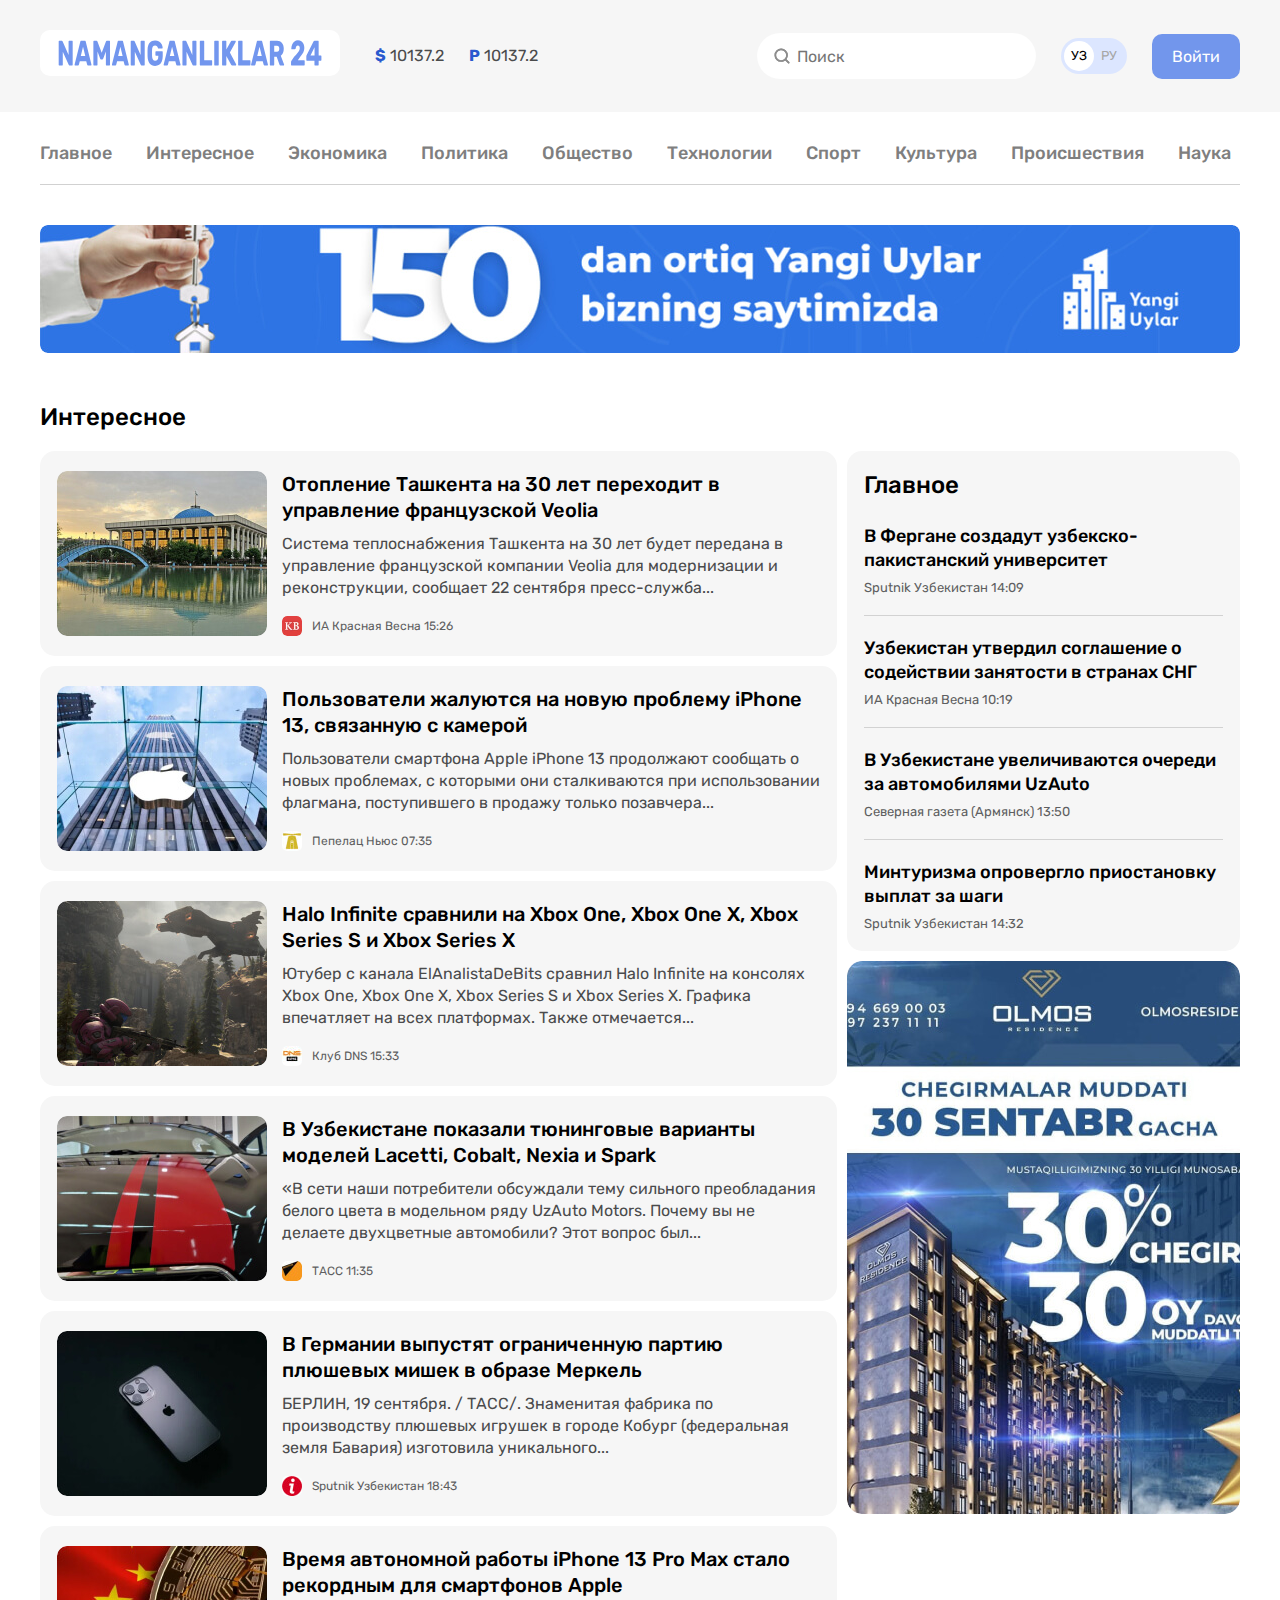
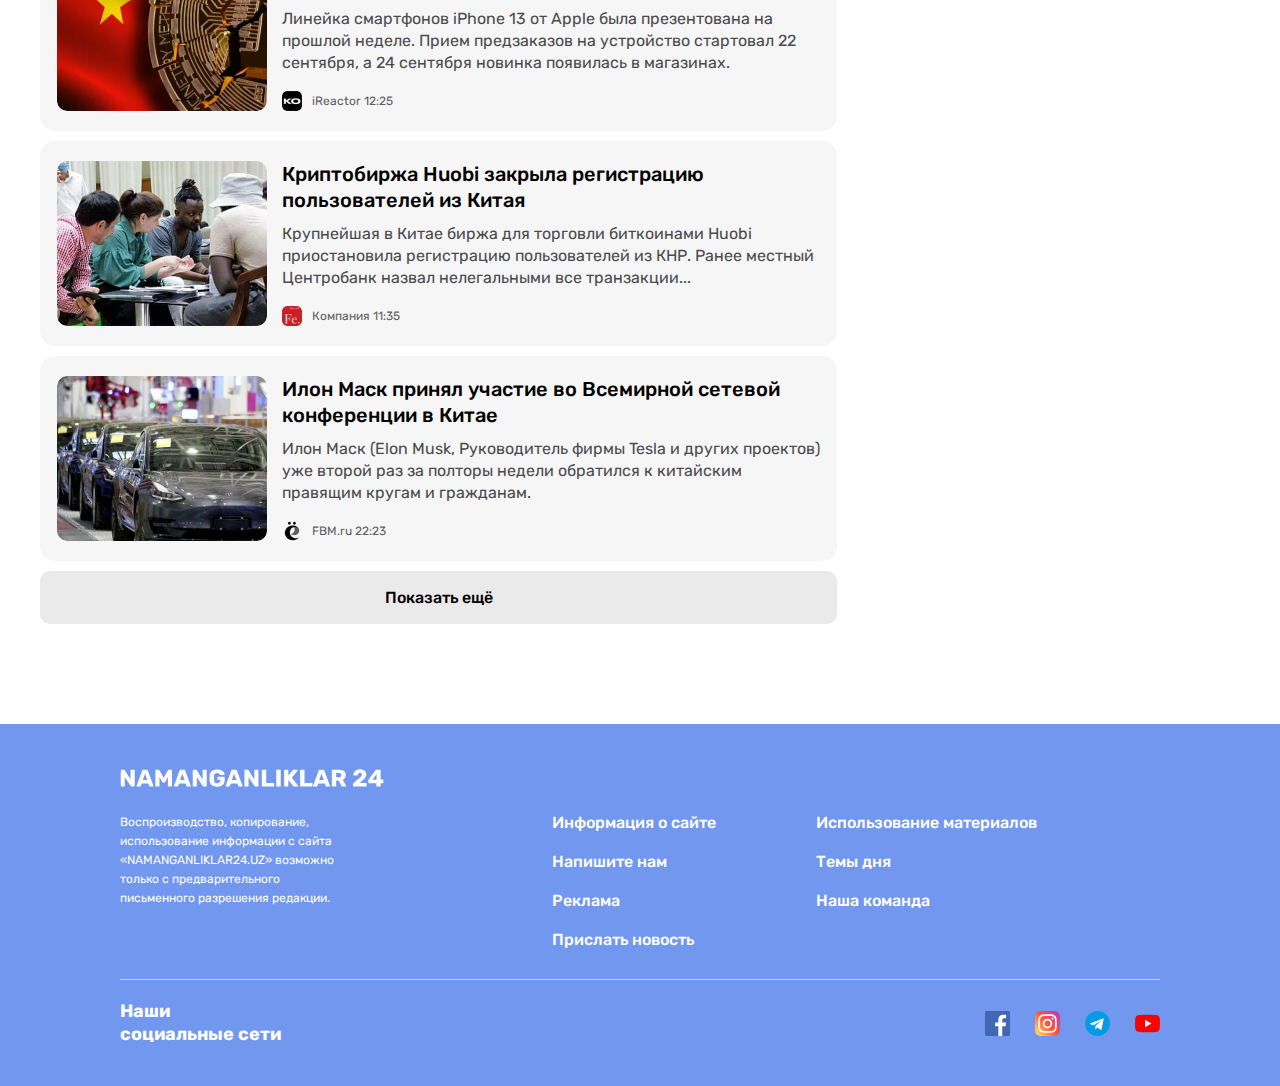
==== block.html @ a730995f "initil commit" ====
<!DOCTYPE html>
<html lang="ru">
<head>
  <meta charset="UTF-8">
  <meta http-equiv="X-UA-Compatible" content="IE=edge">
  <meta name="viewport" content="width=device-width, initial-scale=1.0">
  <title>2-bo'lim (Namanganlikar 24)</title>

  <link rel="preconnect" href="https://fonts.googleapis.com">
  <link rel="preconnect" href="https://fonts.gstatic.com" crossorigin>
  <link href="https://fonts.googleapis.com/css2?family=Rubik:wght@400;500;700&display=swap" rel="stylesheet">

  <link rel="stylesheet" href="css/normalize.css">
  <link rel="stylesheet" href="css/main.css">
</head>
<body>
  <header class="sayt-header">
    <div class="sayt-header-top">
      <div class=" sayt-header-top-container container">
        <a class="header-logo-img" href="index.html">
          <h2 class="logo-text">N24</h2>
          <!-- <picture>
            <source srcset="https://picsum.photos/200/200" media="(min-width: 600px)">
            <img class="logo-img" src="images/logo.svg" alt="logo" width="264" height="28">
          </picture> -->
          <img class="logo-img" src="images/logo.svg" alt="logo" width="264" height="28">
        </a>

        <ul class="currens-rates">
          <li class="currency-rates-item">
            <b class="currens-rates-type">$</b>
            <span class="currens-rates-value">10137.2</span>
          </li>
          <li class="currency-rates-item">
            <b class="currens-rates-type">P</b>
            <span class="currens-rates-value">10137.2</span>
          </li>
        </ul>

        <!-- global-form -->
        <form class="global-search-form" action="https://echo.htmlacademy">
          <input class="global-search-form-input" type="search" name="search" placeholder="Поиск" aria-label="Поиск" required>
        </form>

        <!-- GLOBALSEARCH FORM -->
        <div class="lang-toggle">
          <a class="lang-toggle-link lang-toggle-link-active" href="index.html">УЗ</a>
          <a class="lang-toggle-link" href="index.html">РУ</a>
        </div>

        <a class="button button-primary" href="#">Войти</a>
        <button class="open-button js-open-button" type="button">
          <img class="menu-button" src="./images/menu-burger.svg" alt="icon menu-burger">
        </button>
      </div>
    </div>


    <div class="container">
      <!-- SITENAV -->
      <nav class="stenav">
        <ul class="sitenav-list">
          <li class="sitenav-item"><a class="sitenav-link" href="index.html">Главное</a></li>
          <li class="sitenav-item"><a class="sitenav-link" href="block.html">Интересное</a></li>
          <li class="sitenav-item"><a class="sitenav-link" href="block.html">Экономика</a></li>
          <li class="sitenav-item"><a class="sitenav-link" href="block.html">Политика</a></li>
          <li class="sitenav-item"><a class="sitenav-link" href="block.html">Общество</a></li>
          <li class="sitenav-item"><a class="sitenav-link" href="block.html">Технологии</a></li>
          <li class="sitenav-item"><a class="sitenav-link" href="block.html">Спорт</a></li>
          <li class="sitenav-item"><a class="sitenav-link" href="block.html">Культура</a></li>
          <li class="sitenav-item"><a class="sitenav-link" href="block.html">Происшествия</a></li>
          <li class="sitenav-item"><a class="sitenav-link" href="block.html">Наука</a></li>
        </ul>
      </nav>
      <aside class="site-header-banner">
        <a class="site-header-banner-link" href="#">
          <img class="site-header-banner-img" src="images/optimize_ko'k.jpg" alt="#" width="1200" height="128" srcset="images/optimize_ko'k.jpg 1x, images/optimize_ko'k.jpg 2x">
        </a>
      </aside>
    </div>
  </header>

  <!-- MAIN -->
  <main class="main-content">
    <div class="container">
      <div class="layout-2-1">
        <div class="layout-2-1-main">
          <section class="global-news">
            <h2 class="global-news-heading global-news-heading-block">Интересное</h2>
            <div class="news-list">
              <div class="news-list-item article-card-horizontal">
                <img class="article-card-horizontal-img" src="images/toshkent.jpg" alt="samalyot rasmi" width="210" height="165" srcset="images/toshkent.jpg 1x, images/toshkent@2x.jpg 2x">
                <div class="article-card-horizontal-content">
                  <h3 class="article-card-horizontal-title"><a class="article-card-horizontal-link" href="#">Отопление Ташкента на 30 лет переходит в управление французской Veolia</a></h3>
                  <p class="article-card-horizontal-text">Система теплоснабжения Ташкента на 30 лет будет передана в управление французской компании Veolia для модернизации и реконструкции, сообщает 22 сентября пресс-служба...</p>
                    <footer class="article-card-horizontal-footer">
                    <img class="article-card-horizontal-source-icon" src="images/kb.svg" alt="icon" width="20" height="20" srcset="images/kb.svg 1x, images/kb2x.svg 2x">
                    <div class="article-card-horizontal-source-time">
                      <span class="article-card-horizontal-source">ИА Красная Весна</span>
                      <time datetime="2022-03-11T17:00">15:26</time>
                    </div>
                  </footer>
                </div>
              </div>
              <div class="news-list-item article-card-horizontal">
                <img class="article-card-horizontal-img" src="images/apple.jpg" alt="ayol rasmi" width="210" height="165" srcset="images/apple.jpg 1x, images/apple@2x.jpg 2x">
                <div class="article-card-horizontal-content">
                  <h3 class="article-card-horizontal-title"><a class="article-card-horizontal-link" href="#">Пользователи жалуются на новую проблему iPhone 13, связанную с камерой</a></h3>
                  <p class="article-card-horizontal-text">Пользователи смартфона Apple iPhone 13 продолжают сообщать о новых проблемах, с которыми они сталкиваются при использовании флагмана, поступившего в продажу только позавчера...</p>
                  <footer class="article-card-horizontal-footer">
                    <img class="article-card-horizontal-source-icon" src="images/qo'ng'iroq.jpg" alt="icon" width="20" height="20" srcset="images/qo'ng'iroq.jpg 1x, images/qo'ng'iroq@2x.jpg 2x">
                    <div class="article-card-horizontal-source-time">
                      <span class="article-card-horizontal-source">Пепелац Ньюс</span>
                      <time datetime="2022-03-11T17:00">07:35</time>
                    </div>
                  </footer>
                </div>
              </div>
              <div class="news-list-item article-card-horizontal">
                <img class="article-card-horizontal-img" src="images/xbox.jpg" alt="ayol rasmi" width="210" height="165" srcset="images/xbox.jpg 1x, images/xbox@2x.jpg 2x">
                <div class="article-card-horizontal-content">
                  <h3 class="article-card-horizontal-title"><a class="article-card-horizontal-link" href="#">Halo Infinite сравнили на Xbox One, Xbox One X, Xbox Series S и Xbox Series X</a></h3>
                  <p class="article-card-horizontal-text">Ютубер с канала ElAnalistaDeBits сравнил Halo Infinite на консолях Xbox One, Xbox One X, Xbox Series S и Xbox Series X. Графика впечатляет на всех платформах. Также отмечается...</p>
                  <footer class="article-card-horizontal-footer">
                    <img class="article-card-horizontal-source-icon" src="images/dns-icon.jpg" alt="icon" width="20" height="20" srcset="images/dns-icon.jpg 1x, images/dns-icon@2x.jpg 2x">
                    <div class="article-card-horizontal-source-time">
                      <span class="article-card-horizontal-source">Клуб DNS</span>
                      <time datetime="2022-03-11T17:00">15:33</time>
                    </div>
                  </footer>
                </div>
              </div>
              <div class="news-list-item article-card-horizontal">
                <img class="article-card-horizontal-img" src="images/gm-mashina.jpg" alt="ayol rasmi" width="210" height="165" srcset="images/gm-mashina.jpg 1x, images/gm-mashina@2x.jpg 2x">
                <div class="article-card-horizontal-content">
                  <h3 class="article-card-horizontal-title"><a class="article-card-horizontal-link" href="#">В Узбекистане показали тюнинговые варианты моделей Lacetti, Cobalt, Nexia и Spark</a></h3>
                  <p class="article-card-horizontal-text">«В сети наши потребители обсуждали тему сильного преобладания белого цвета в модельном ряду UzAuto Motors. Почему вы не делаете двухцветные автомобили? Этот вопрос был...</p>
                  <footer class="article-card-horizontal-footer">
                    <img class="article-card-horizontal-source-icon" src="images/konvert-icon.jpg" alt="icon" width="20" height="20" srcset="images/konvert-icon.jpg 1x, images/konvert-icon@2x-3.jpg 2x">
                    <div class="article-card-horizontal-source-time">
                      <span class="article-card-horizontal-source">ТАСС</span>
                      <time datetime="2022-03-11T17:00">11:35</time>
                    </div>
                  </footer>
                </div>
              </div>
              <div class="news-list-item article-card-horizontal">
                <img class="article-card-horizontal-img" src="images/Iphone13.jpg" alt="ayol rasmi" width="210" height="165" srcset="images/Iphone13.jpg 1x, images/Iphone13@2x.jpg 2x">
                <div class="article-card-horizontal-content">
                  <h3 class="article-card-horizontal-title"><a class="article-card-horizontal-link" href="#">В Германии выпустят ограниченную партию плюшевых мишек в образе Меркель</a></h3>
                  <p class="article-card-horizontal-text">БЕРЛИН, 19 сентября. / ТАСС/. Знаменитая фабрика по производству плюшевых игрушек в городе Кобург (федеральная земля Бавария) изготовила уникального...</p>
                  <footer class="article-card-horizontal-footer">
                    <img class="article-card-horizontal-source-icon" src="images/i-icon.jpg" alt="icon" width="20" height="20" srcset="images/i-icon.jpg 1x, images/i-icon@2x-2.jpg 2x" >
                    <div class="article-card-horizontal-source-time">
                      <span class="article-card-horizontal-source">Sputnik Узбекистан</span>
                      <time datetime="2022-03-11T17:00">18:43</time>
                    </div>
                  </footer>
                </div>
              </div>
              <div class="news-list-item article-card-horizontal">
                <img class="article-card-horizontal-img" src="images/xitoy-bayroq.jpg" alt="ayol rasmi" width="210" height="165" srcset="images/xitoy-bayroq.jpg 1x, images/xitoy-bayroq@2x.jpg 2x">
                <div class="article-card-horizontal-content">
                  <h3 class="article-card-horizontal-title"><a class="article-card-horizontal-link" href="#">Время автономной работы iPhone 13 Pro Max стало рекордным для смартфонов Apple</a></h3>
                  <p class="article-card-horizontal-text">Линейка смартфонов iPhone 13 от Apple была презентована на прошлой неделе. Прием предзаказов на устройство стартовал 22 сентября, а 24 сентября новинка появилась в магазинах.</p>
                  <footer class="article-card-horizontal-footer">
                    <img class="article-card-horizontal-source-icon" src="images/ko-icon.jpg" alt="icon" width="20" height="20" srcset="images/ko-icon.jpg 1x, images/ko-icon@2x-1.jpg 2x">
                    <div class="article-card-horizontal-source-time">
                      <span class="article-card-horizontal-source">iReactor</span>
                      <time datetime="2022-03-11T17:00">12:25</time>
                    </div>
                  </footer>
                </div>
              </div>
              <div class="news-list-item article-card-horizontal">
                <img class="article-card-horizontal-img" src="images/kino.jpg" alt="samalyot rasmi" width="210" height="165" srcset="images/kino.jpg 1x, images/kino@2x.jpg 2x">
                <div class="article-card-horizontal-content">
                  <h3 class="article-card-horizontal-title"><a class="article-card-horizontal-link" href="#">Криптобиржа Huobi закрыла регистрацию пользователей из Китая</a></h3>
                  <p class="article-card-horizontal-text">Крупнейшая в Китае биржа для торговли биткоинами Huobi приостановила регистрацию пользователей из КНР. Ранее местный Центробанк назвал нелегальными все транзакции...</p>
                  <footer class="article-card-horizontal-footer">
                    <img class="article-card-horizontal-source-icon" src="images/fe-icon.jpg" alt="icon" width="20" height="20" srcset="images/fe-icon.jpg 1x, images/fe-icon@2x.jpg 2x">
                    <div class="article-card-horizontal-source-time">
                      <span class="article-card-horizontal-source">Компания</span>
                      <time datetime="2022-03-11T17:00">11:35</time>
                    </div>
                  </footer>
                </div>
              </div>
              <div class="news-list-item article-card-horizontal">
                <img class="article-card-horizontal-img" src="images/tesla.jpg" alt="samalyot rasmi" width="210" height="165" srcset="images/tesla.jpg 1x, images/tesla@2x.jpg 2x">
                <div class="article-card-horizontal-content">
                  <h3 class="article-card-horizontal-title"><a class="article-card-horizontal-link" href="#">Илон Маск принял участие во Всемирной сетевой конференции в Китае</a></h3>
                  <p class="article-card-horizontal-text">Илон Маск (Elon Musk, Руководитель фирмы Tesla и других проектов) уже второй раз за полторы недели обратился к китайским правящим кругам и гражданам.</p>
                  <footer class="article-card-horizontal-footer">
                    <img class="article-card-horizontal-source-icon" src="images/e.png" alt="icon" width="20" height="20" srcset="images/e.png 1x, images/e@2x.png 2x">
                    <div class="article-card-horizontal-source-time">
                      <span class="article-card-horizontal-source">FBM.ru</span>
                      <time datetime="2022-03-11T17:00">22:23</time>
                    </div>
                  </footer>
                </div>
              </div>
              <button class="news-list-more-button button button-block" type="button">Показать ещё </button>
            </div>
          </section>
        </div>

        <div class="layout-2-1-saytbar layout-2-1-saytbar-two">
            <section class="saytbar-news-card  saytbar-news-card-two">
            <h2 class="saytbar-news-card-heading">Главное</h2>
            <ul class="saytbar-news-card-list">
              <li class="saytbar-news-card-item">
                <h3 class="saytbar-news-card-title">
                  <a href="#" class="saytbar-news-card-link">В Фергане создадут узбекско-пакистанский университет</a>
                </h3>
                <div class="saytbar-news-card-source-time">
                  <span class="saytbar-news-card-source">Sputnik Узбекистан</span>
                  <time datetime="2022-03-11T17:00">14:09</time>
                </div>
              </li>
              <li class="saytbar-news-card-item">
                <h3 class="saytbar-news-card-title">
                  <a href="#" class="saytbar-news-card-link">Узбекистан утвердил соглашение о содействии занятости в странах СНГ</a>
                </h3>
                <div class="saytbar-news-card-source-time">
                  <span class="saytbar-news-card-source">ИА Красная Весна</span>
                  <time datetime="2022-03-11T17:00">10:19</time>
                </div>
              </li>
                <li class="saytbar-news-card-item">
                <h3 class="saytbar-news-card-title">
                  <a href="#" class="saytbar-news-card-link">В Узбекистане увеличиваются очереди за автомобилями UzAuto</a>
                </h3>
                <div class="saytbar-news-card-source-time">
                  <span class="saytbar-news-card-source">Северная газета (Армянск)</span>
                  <time datetime="2022-03-11T17:00">13:50</time>
                </div>
              </li>
                <li class="saytbar-news-card-item">
                <h3 class="saytbar-news-card-title">
                  <a href="#" class="saytbar-news-card-link">Минтуризма опровергло приостановку выплат за шаги</a>
                </h3>
                <div class="saytbar-news-card-source-time">
                  <span class="saytbar-news-card-source">Sputnik Узбекистан</span>
                  <time datetime="2022-03-11T17:00">14:32</time>
                </div>
              </li>
            </ul>
            </section>
            <a class="layout-chegirma-link" href="#"><img class="layout-chegirma-img" src="images/block-chegirma.jpg" alt="chegirma" width="393" height="553" srcset="images/block-chegirma.jpg 1x, images/block-chegirma@2x.jpg 2x"></a>
        </div>
      </div>
    </div>
  </main>

  <!-- SITE-FOOTER -->
  <footer class="site-footer">
    <div class="container-footer">
      <a class="footer-logo-link" href="#">
        <img class="sayt-footer-logo" src="images/footer-logo.svg" alt="footer-logo" width="264" height="28">
      </a>
      <div class="sayt-footer-top">
        <p class="sayt-footer-text">Воспроизводство, копирование, использование информации с сайта «NAMANGANLIKLAR24.UZ» возможно только с предварительного письменного разрешения редакции.
        </p>
        <ul class="sayt-footer-nav">
          <li class="sayt-footer-nav-child">
            <a class="sayt-footer-link" href="#">Информация о сайте</a>
            <a class="sayt-footer-link" href="input.html">Напишите нам</a>
            <a class="sayt-footer-link" href="#">Реклама</a>
            <a class="sayt-footer-link ozer-link" href="#">Прислать новость</a>
          </li>
          <li class="sayt-footer-nav-child">
            <a class="sayt-footer-link" href="#">Использование материалов</a>
            <a class="sayt-footer-link" href="#">Темы дня</a>
            <a class="sayt-footer-link" href="#">Наша команда</a>
          </li>
        </ul>
      </div>
      <div class="sayt-footer-bottom">
        <h3 class="sayt-footer-bottom-title">Наши <br> социальные сети</h3>
        <ul class="sayt-card-footer-icon">
          <li class="sayt-footer-icon">
            <a class="sayt-footer-icon-link" href="#"><svg width="25" height="25" fill="none" xmlns="http://www.w3.org/2000/svg"><g clip-path="url(#a)"><path d="M23.62 0H1.379A1.38 1.38 0 0 0 0 1.38v22.241A1.38 1.38 0 0 0 1.38 25h22.24A1.38 1.38 0 0 0 25 23.62V1.379A1.38 1.38 0 0 0 23.62 0Z" fill="#4267B2"/><path d="M17.26 25v-9.668h3.26l.488-3.784h-3.747v-2.41c0-1.093.303-1.838 1.87-1.838h1.987V3.924c-.345-.046-1.531-.148-2.911-.148-2.88 0-4.853 1.757-4.853 4.987v2.785h-3.247v3.784h3.248V25h3.906Z" fill="#fff"/></g><defs><clipPath id="a"><path fill="#fff" d="M0 0h25v25H0z"/></clipPath></defs></svg></a>
          </li>
          <li class="sayt-footer-icon">
            <a class="sayt-footer-icon-link" href="#"><svg width="25" height="25" fill="none" xmlns="http://www.w3.org/2000/svg"><g clip-path="url(#a)"><path d="M1.562 1.701C-.402 3.741 0 5.91 0 12.495c0 5.469-.954 10.951 4.04 12.242 1.559.4 15.376.4 16.933-.002 2.079-.537 3.77-2.223 4.002-5.164.032-.41.032-13.734-.001-14.153C24.728 2.286 22.8.48 20.259.115 19.677.03 19.56.005 16.573 0 5.976.005 3.653-.466 1.563 1.701Z" fill="url(#b)"/><path d="M12.498 3.27c-3.782 0-7.374-.337-8.746 3.184-.567 1.454-.484 3.343-.484 6.047 0 2.373-.076 4.603.484 6.046 1.369 3.523 4.99 3.185 8.744 3.185 3.622 0 7.356.377 8.745-3.185.567-1.469.484-3.33.484-6.046 0-3.606.199-5.934-1.55-7.682-1.77-1.771-4.166-1.55-7.681-1.55h.004Zm-.827 1.663c7.89-.012 8.894-.89 8.34 11.295-.197 4.31-3.479 3.836-7.512 3.836-7.354 0-7.566-.21-7.566-7.567 0-7.443.584-7.56 6.738-7.566v.002Zm5.754 1.532a1.107 1.107 0 1 0 0 2.215 1.107 1.107 0 0 0 0-2.215ZM12.498 7.76a4.74 4.74 0 1 0 .001 9.48 4.74 4.74 0 0 0-.001-9.48Zm0 1.664c4.068 0 4.073 6.154 0 6.154-4.067 0-4.073-6.154 0-6.154Z" fill="#fff"/></g><defs><linearGradient id="b" x1="1.61" y1="23.403" x2="24.845" y2="3.294" gradientUnits="userSpaceOnUse"><stop stop-color="#FD5"/><stop offset=".5" stop-color="#FF543E"/><stop offset="1" stop-color="#C837AB"/></linearGradient><clipPath id="a"><path fill="#fff" d="M0 0h25v25H0z"/></clipPath></defs></svg></a>
          </li>
          <li class="sayt-footer-icon">
            <a class="sayt-footer-icon-link" href="#">
              <svg width="25" height="25" fill="none" xmlns="http://www.w3.org/2000/svg"><path d="M12.5 25C19.404 25 25 19.404 25 12.5S19.404 0 12.5 0 0 5.596 0 12.5 5.596 25 12.5 25Z" fill="#039BE5"/><path d="m5.72 12.23 12.052-4.648c.56-.202 1.048.137.866.983l.002-.001-2.053 9.667c-.152.686-.559.852-1.129.53l-3.125-2.304-1.507 1.452c-.167.167-.307.308-.63.308l.222-3.18 5.791-5.233c.252-.222-.056-.347-.388-.126l-7.158 4.506-3.085-.962c-.67-.213-.684-.67.142-.993Z" fill="#fff"/></svg>
            </a></li>
          <li class="sayt-footer-icon">
            <a class="sayt-footer-icon-link" href="#">
              <svg width="25" height="25" fill="none" xmlns="http://www.w3.org/2000/svg"><path d="M24.485 6.499a3.132 3.132 0 0 0-2.203-2.204C20.325 3.76 12.5 3.76 12.5 3.76s-7.825 0-9.782.515A3.196 3.196 0 0 0 .515 6.499C0 8.455 0 12.512 0 12.512s0 4.077.515 6.013a3.133 3.133 0 0 0 2.203 2.203c1.977.536 9.782.536 9.782.536s7.825 0 9.782-.515a3.132 3.132 0 0 0 2.203-2.203C25 16.588 25 12.532 25 12.532s.02-4.077-.515-6.033Z" fill="red"/><path d="m10.004 16.26 6.507-3.747-6.507-3.748v7.495Z" fill="#fff"/></svg>
            </a></li>
        </ul>
      </div>
    </div>
  </footer>


  <!-- MODAL -->

  <section class="modal" id="site-modal-dialog">
    <div class="modal-dialog">
      <div class="modal-content">
        <h2 class="visualy-headen">Хотите быть в курсе свежих новостей?<br>Включите уведомления!</h2>
        <button class="close-button js-close-button">
          <img class="close-button-img" src="images/close.svg" alt="" width="24" height="24">
        </button>
        <p class="modal-text">Хотите быть в курсе свежих новостей?<br>Включите уведомления</p>
        <div class="button-block">
          <button class="button button-orange">Включит</button>
        </div>
      </div>
    </div>
  </section>

  <!-- JS STYLES -->
  <script src="js/main.js"></script>

</body>
</html>
---- css/main.css ----
*:focus {
  outline: 2px dashed #7296EC;
  outline-offset: 3px;
}

html{
  height: 100%;
}

body{
  display: flex;
  flex-direction: column;
  height: 100%;
  padding: 0;
  box-sizing: border-box;
  margin: 0;
  font-family: "Rubik", "Arial", sans-serif;
  font-size: 16px;
  line-height: 22px;
  background-color: #fff;
  color: #4a4b4c;
}

.visualy-headen {
  position: absolute;
  width: 1px;
  height: 1px;
  margin: -1px;
  border: 0;
  padding: 0;
  clip: calc(0 0 0 0);
  overflow: hidden;
}

a {
  display: inline-block;
  text-decoration: none;
}

.button{
  display: inline-block;
  font-size: 16px;
  line-height: normal;
  padding: 13px 20px;
  border-radius: 10px;
  border: 0;
  text-decoration: none;
  text-align: center;
  cursor: pointer;
}

.button:hover{
  opacity: 0.8;
}

.button:active{
  opacity: 0.6;
}

.container{
  width: 100%;
  max-width: 1240px;
  padding-left: 20px;
  padding-right: 20px;
  box-sizing: border-box;
  margin-left: auto;
  margin-right: auto;
}

.sayt-header-top {
  margin-bottom: 10px;
  padding-top: 30px;
  padding-bottom: 30px;
  background-color: #f6f6f6;
}

.sayt-header-top-container {
  display: flex;
  flex-wrap: wrap;
  align-items: center;
}

.header-logo-img{
  margin-right: 35px;
}

.logo-text {
  display: none;
  margin: 0;
  font-size: 30px;
  line-height: 1.2;
  color: rgb(97, 135, 230);
}
.logo-img {
  /* display: none; */
  margin: 0;
  text-transform: uppercase;
  font-weight: 900;
  padding: 9px 18px;
  background-color: white;
  border-radius: 10px;
  font-size: 30px;
  line-height: 1.2;
  color: rgb(97, 135, 230);
}

.logo-img:hover{
  opacity: 0.8;
}

.logo-img:active{
  opacity: 0.6;
}

.currens-rates {
  display: flex;
  padding: 0;
  margin: 0;
  margin-right: auto;
  align-items: center;
  list-style-type: none;
  white-space: nowrap;
}

.currens-rates-type {
  color: #2959ce;
}

.currency-rates-item:not(:last-child){
  margin-right: 25px;
}

/* GLOBAL-SEARCH-FORM */

.global-search-form{
  margin-right: 25px;
}

.global-search-form-input{
  padding-top: 15px;
  padding-left: 40px;
  padding-right: 20px;
  padding-bottom: 13px;
  border-radius: 60px;
  border: 0;
  background-color: #fff;
  background-image: url(../images/search-form.svg);
  background-size: 20 20;
  background-repeat: no-repeat;
  background-position: 15px center;
}

.lang-toggle {
  display: flex;
  padding: 3px;
  margin-right: 25px;
  border-radius: 39px;
  background-color: #dce6ff;

}

.lang-toggle-link {
  text-decoration: none;
  width: 30px;
  height: 30px;
  font-size: 13px;
  line-height: 30px;
  text-align: center;
  border-radius: 50%;
  color:#a6a6a6;
}


.lang-toggle-link-active {
  color: #000;
  background-color: #fff;
}

.button-primary {
  color: #fff;
  background-color: #7296EC;
}

.open-button{
  display: none;
  margin-left: 16px;
  border: 0;
  background-color: transparent;
}

.menu-button{
  width: 35px;
  height: 35px;
}



.sayt-header-top {
  display: flex;
  flex-wrap: nowrap;
}

.stenav {
  font-size: 18px;
  line-height: normal;
  font-weight: 500;
  margin-bottom: 40px;
  padding-top: 20px;
  padding-bottom: 20px;
  border-bottom: 1px solid #d1d1d1;
}

.sitenav-list {
  display: flex;
  flex-wrap: wrap;
  align-items: center;
  margin: 0;
  padding: 0;
  list-style-type: none;
}

.sitenav-item:not(:last-child){
  margin-right: 34px;
}

.sitenav-link {
  display: block;
  color: #7F7F7F;
  text-decoration: none;
}

.sitenav-link:hover{
  color: #7296EC;
}

.sitenav-link:active{
  opacity: 0.6;
}

.site-header-banner-link{
  display: flex;
}

.site-header-banner-link:hover{
  opacity: 0.8;
}

.site-header-banner-link:active{
  opacity: 0.6;
}

.site-header-banner-img{
  display: inline-block;
  width: 100%;
  border-radius: 8px;
  object-fit: inherit;
}

.site-header-banner {
  width: 100%;
  max-width: 1240px;
}


/* MAIN CONTENT */

.main-contact{
  flex-grow: 1;
}

.news-container{
  display: flex;
  align-items: flex-start;
  justify-content: space-between;
  margin-bottom: 100px;
}

.site-hero-form {
  width: 696px;
  margin: 0;
  padding: 0;
}

.site-hero-form div{
  margin: 0;
  padding: 0;
  display: flex;
}

.site-contact-title {
  color: #000;
  font-size: 24px;
  line-height: 28px;
  font-weight: 500;
  margin-top: 0;
  margin-bottom: 20px;
}

.site-contact-input {
  width: 50%;
  padding: 18px 20px;
  border-radius: 10px;
  box-sizing: border-box;
  border: 1px solid rgba(0, 0, 0, 0.2);
  margin-bottom: 10px;
  margin-right: 10px;
}

.site-contact-input:nth-child(2){
  margin-right: 0;
}

.site-contact-form{
  width: 696px;
}

.site-contact-form-widht {
  width: 100%;
  padding: 18px 20px;
  margin-bottom: 10px;
  box-sizing: border-box;
  border: 1px solid rgba(0, 0, 0, 0.2);
  border-radius: 10px;
}

.site-contact-textarea {
  width: 100%;
  max-width: 696px;
  min-height: 180px;
  padding: 18px 20px;
  box-sizing: border-box;
  border: 1px solid rgba(0, 0, 0, 0.2);
  border-radius: 10px;
  margin-bottom: 20px;
  resize: vertical;
}

.site-contact-textarea::placeholder {
  font-family: "Rubik", "Arial", sans-serif ;
}

.site-contact-button {
  display: block;
  margin-left: auto;
  padding: 17px 30px;
  border: 0;
  border-radius: 10px;
  color: #fff;
  background-color: #7297EF;
}

.site-contact-list {
  width: 494px;
  /* margin: 0; */
  padding: 40px 25px;
  box-sizing: border-box;
  list-style-type: none;
  border-radius: 10px;
  color: #000;
  background-color: #f6f6f6;
}

.hero-pero{
  display: flex;
}

.site-contact-item-title {
  margin: 0;
  margin-bottom: 7px;
  font-size: 20px;
  line-height: 24px;
  font-weight: 500;
}

.site-contact-really-link:not(:last-child){
  color: #2959ce;
}

.site-contact-really-link:not(:last-child):hover{
  opacity: 0.8;
}

.site-contact-really-link:not(:last-child):active{
  opacity: 0.6;
}


.site-hero-content-child{
  box-sizing: border-box;
}

.site-contact-content {
  color: #000;
}

.site-contact-content-title {
  margin-top: 0;
  margin-bottom: 7px;
  Font-size: 20px;
  Line-height: 24px;
  font-weight: 500;

}

.site-contact-content-gmail {
  Font-size: 16px;
  Line-height: 19px;
  margin-top: 0;
  margin-bottom: 20px;
}

.site-contact-hr{
  border: 0;
  height: 1px;
  background-color: #D2D2D2;
  margin-top: 20px;
  margin-bottom: 20px;
}


/* NEWS-GRID */

.news-grid {
  display: flex;
  flex-wrap: wrap;
  margin-right: -10px;
  margin-bottom: -10px;
  padding-top: 50px;
}

.news-grid-item {
  width: 393px;
  margin-bottom: 10px;
  margin-right: 10px;
}

.article-card{
  display: flex;
  flex-direction: column;
  padding: 20px 17px 15px;
  box-sizing: border-box;
  border-radius: 15px;
  background-color: #f6f6f6;
}

.article-card-title {
  margin-top: 0;
  font-size: 20px;
  line-height: 26px;
  font-weight: 500;
  margin-bottom: 10px;
}

.article-card-link {
  display: inline-block;
  color: #000;
  text-decoration: none;
}

.article-card-link:hover{
  color: #7296EC;
}

.article-card-link:active{
  opacity: 0.6;
}

.article-card-text {
  margin-top: auto;
  margin-bottom: 15px;
}

.article-card-img{
  display: block;
  width: 360px;
  height: 165px;
  margin-bottom: 16px;
  border-radius: 10px;
  object-fit: cover;
}

.article-card-footer {
  display: flex;
  align-items: center;

}

.article-card-source-icon {
  width: 20px;
  height: 20px;
  margin-right: 10px;
  border-radius: 5px;
}

.article-card-source-time {
  font-size: 12px;
  line-height: normal;
  color: #5E5F61;
}


/* NOTIFICATION-CTA */

.notification-cta {
  display: flex;
  margin: 60px 75px;
  padding: 24px 70px 24px 29px;
  border-radius: 10px;
  background-image: url(../images/bakcground.svg);
  background-position: center center;
  background-repeat: no-repeat;
  background-size: cover;
  justify-content: space-between;
  align-items: center;
}

.notification-cta-text {
  max-width: 404px;
  color: #000000;
  font-size: 20px;
  line-height: 26px;
  font-weight: 500;
  margin-right: 10px;
  }

.button-orange {
  Font-size: 20px;
  font-weight: 500;
  Line-height: 24px;
  color: #fff;
  background-color: #f78b3b;
  text-align: center;
}


/* GLOBAL-NEWS */

.global-news-heading{
  Font-size: 24px;
  Line-height: 28px;
  font-weight: 500;
  color: #000;
}

.global-news-heading-block{
  margin-top: 50px;
  margin-bottom: 20px;
}

.news-list{
  display: flex;
      flex-direction: column;
}

.news-list-item:not(:last-child) {
  margin-bottom: 10px;
}

.article-card-horizontal {
  display: flex;
  align-items: flex-start;
  padding: 20px 17px;
  border-radius: 15px;
  background-color: #F6F6F6;
}

.article-card-horizontal-img {
  width: 210px;
  height: 165px;
  object-fit: cover;
  margin-right: 15px;
  border-radius: 10px;
}

.article-card-horizontal-content {
  flex-grow: 1;
}
.article-card-horizontal-title {
  margin-top: 0;
  margin-bottom: 10px;
  font-weight: 500;
}
.article-card-horizontal-link {
  display: inline-block;
  color: #000;
  text-decoration: none;
  font-size: 20px;
  line-height: 26px;
}

.article-card-horizontal-link:hover{
  color: #7296ec;
}

.article-card-horizontal-link:active{
  opacity: 0.6;
}

.article-card-horizontal-text {
  Font-size: 16px;
  Line-height: 22px;
  margin-top: 0;
  margin-bottom: 17px;
}

.article-card-horizontal-footer {
  display: flex;
  align-items: center;
}

.article-card-horizontal-source-icon {
  width: 20px;
  height: 20px;
  margin-right: 10px;
  object-fit: cover;
  border-radius: 5px;
}

.article-card-horizontal-source-time {
  font-size: 12px;
  line-height: normal;
  color: #5E5F61;
}

.news-list-more-button{
  display: inline-block;
  padding: 17px;
  box-sizing: border-box;
  margin-bottom: 100px;
  Font-size: 16px;
  Line-height: 19px;
  font-weight: 500;
  color: #000;
  background-color: #EAEAEA;
}


/* LAYAUT */
.layout-2-1{
  display: flex;
  align-items: flex-start;
}

.layout-2-1-main{
  width: 797px;
  margin-right: 10px;
}

.layout-2-1-saytbar{
  margin-top: 68px;
  width: 393px;
}

.layout-2-1-saytbar-two{
  margin-top: 48px;
}

.saytbar-news-card {
  border-radius: 15px;
  padding: 20px 17px;
  margin-bottom: 10px;
  background-color: #f6f6f6;
}

.saytbar-news-card-two{
  margin-top: 50px;
}

.saytbar-news-card-heading {
  Font-size: 24px;
  Line-height: 28px;
  font-weight: 500;
  margin-top: 0;
  margin-bottom: 25px;
  color: #000;
}

.saytbar-news-card-list {
  padding: 0;
  margin: 0;
  list-style-type: none;
}
.saytbar-news-card-item {
  padding-top: 20px;
  padding-bottom: 20px;
}

.saytbar-news-card-item:first-child{
  padding-top: 0;
}

.saytbar-news-card-item:last-child{
  padding-bottom: 0;
}

.saytbar-news-card-item:not(:last-child){
  border-bottom: 1px solid #d2d2d2;
}

.saytbar-news-card-title {
  font-size: 18px;
  line-height: 24px;
  font-weight: 500;
  margin-top: 0;
  margin-bottom: 8px;
}

.saytbar-news-card-link {
  display: inline-block;
  color: #000;
  text-decoration: none;
}

.saytbar-news-card-link:hover{
  color: #7296ec;
}

.saytbar-news-card-link:active{
  opacity: 0.6;
}

.saytbar-news-card-source-time {
  Font-size: 13px;
  Line-height: 15px;
  font-weight: 400;
  color: #5E5F61;
}

.layout-chegirma-img{
  display: flex;
  border-radius: 15px;
}


/* SAYT FOOTER */
.sayt-footer-link:focus{
  outline: 2px dashed #fff ;
  outline-offset: 3px;

}

.site-footer {
  padding-top: 40px;
  padding-bottom: 40px;
  border-top: 40px;
  color: #fff;
  background-color: #7297EF;
}

.container-footer{
  max-width: 1040px;
  padding-left: 20px;
  padding-right: 20px;
  margin-left: auto;
  margin-right: auto;
}

.footer-logo-link{
  margin-bottom: 15px;
}

.footer-logo-link:focus{
  outline: 2px dashed #fff;
  outline-offset: 3px;
}

.sayt-footer-logo{
  display: flex;
  width: 264px;
  height: 28px;
  margin: 0;
  text-transform: uppercase;
  font-weight: 900;
  /* background-color: white; */
  color: white;
  border-radius: 10px;
  font-size: 30px;
  line-height: 1.2;
}

.sayt-footer-logo:hover{
  opacity: 0.8;
}

.sayt-footer-logo:active{
  opacity: 0.6;
}

.sayt-footer-top {
  display: flex;
  margin-bottom: 20px;
  border-bottom: 1px solid #CECECE;
}

.sayt-footer-text {
  Font-size: 12px;
  Line-height: 19px;
  font-weight: 400;
  width: 229px;
  margin: 0;
  margin-right: 203px;
}

.sayt-footer-nav {
  display: flex;
  padding: 0;
  margin: 0;
  list-style-type: none;
  Font-size: 16px;
  Line-height: 19px;
  font-weight: 500;
}

.sayt-footer-nav-child {
  margin-right: 100px;
}

.sayt-footer-nav-child:last-child{
  margin-right: 0;
}

.sayt-footer-link {
  margin-bottom: 20px;
  display: block;
  color: #fff;
  text-decoration: none;
}

.sayt-footer-link:hover{
  opacity: 0.8;
}

.sayt-footer-link:active{
  opacity: 0.6;
}

.ozer-link{
  margin-bottom: 30px;
}

.sayt-footer-bottom {
  display: flex;
  align-items: center;
}

.sayt-footer-bottom-title {
  max-width: 161px;
  Font-size: 18px;
  Line-height: 23px;
  margin: 0;
  padding: 0;
}

.sayt-card-footer-icon {
  list-style-type: none;
  display: flex;
  margin: 0;
  margin-left: auto;
  padding: 0;
}

.sayt-footer-icon {
  margin-right: 25px;
}

.sayt-footer-icon:hover{
  opacity: 0.8;
}

.sayt-footer-icon:active{
  opacity: 0.6;
}

.sayt-footer-icon:last-child{
  margin-right: 0;
}

.sayt-footer-icon-link{
  display: flex;
}

.sayt-footer-icon-link:focus {
  outline: 2px dashed #fff ;
  outline-offset: 3px;
}



/* MODAL */

.modal {
  position: fixed;
  z-index: 9999;
  display: none;
  top: 0;
  left: 0;
  width: 100%;
  height: 100%;
  background-color: rgba(0, 0, 0, 0.4);
}

.modal-open {
  display: block;
}

.modal-dialog {
  width: 100%;
  max-width: 850px;
  margin-left: auto;
  margin-right: auto;
}

.modal-content {
  margin-top: 200px;
  padding: 50px;
  border-radius: 20px;
  background-color: #fff;
  position: relative;
}


.close-button {
  padding: 0;
  width: 24px;
  height: 24px;
  position: absolute;
  top: 25px;
  right: 25px;
  border: 0;
  background-color: transparent;
}

.close-button-img {
  display: block;
  width: 24px;
  height: 24px;
  cursor: pointer;
}

.modal-text {
  text-align: center;
  margin-top: 0;
  margin-bottom: 25px;
  font-size: 26px;
  line-height: 34px;
  font-weight: 500;
  color: #000;
}

.button-block {
  align-content: center;
  text-align: center;
  justify-content: center;
}


@media only screen and (max-width: 1240px) {
  .news-grid-item {
    width: calc(100% / 3 - 10px);
  }

  .article-card-img {
    width: 100%;
  }

  /* CONTACT */
  .site-contact-form {
    margin-right: 10px;
  }
}

@media only screen and (max-width: 1000px) {
  .sayt-header-top {
    padding-bottom: 15px;
  }

  .sayt-header-top-container {
    display: flex;
    align-items: center;
  }

  .lang-toggle {
    margin-left: auto;
  }

  .currens-rates {
    width: 50%;
    order: 1;
    margin-right: 0;
  }

  .global-search-form {
    order: 1;
    width: 50%;
    margin-top: 15px;
    margin-bottom: 15px;
    flex-shrink: 0;
    margin-right: 0;
  }

  .global-search-form-input {
    width: 100%;
  }

  .news-grid-item {
    width: calc(50% - 10px);
  }

  .news-grid-item:nth-child(2n) {
    margin-right: 0;
  }

  .notification-cta {
    max-width: 100%;
    margin-left: 0;
    margin-right: 0;
  }

  .layout-2-1 {
    flex-direction: column;
  }

  .layout-2-1-main {
    width: 100%;
    margin-right: 0;
  }

  .news-list-more-button {
    margin-bottom: 70px;
  }

  .layout-2-1-saytbar {
    width: 100%;
    margin-top: 0;
  }

  .layout-chegirma-link {
    width: 100%;
  }

  .layout-chegirma-img {
    width: 100%;
    object-fit: cover;
    margin-bottom: 70px;
  }

  .sayt-footer-text {
    margin-right: 100px;
  }

  .sayt-footer-nav {
    margin-left: auto;
  }

  /* CONTACT */
  .hero-pero {
    display: block;
  }
  .site-contact-input {
    width: 100%;
    margin-right: 0;
  }
}

@media only screen and (max-width: 1870px) {
  .modal-dialog {
    width: calc(100% - 40px);
  }
}

@media only screen and (max-width: 800px) {
  .notification-cta {
    padding: 25px;
    margin: 50px 0;
  }

  /* CONTACT */
  .news-container {
    display: block;
  }

  .site-contact-form {
    width: 100%;
    margin-right: 0;
    margin-bottom: 40px;
  }

  .site-contact-textarea {
    max-width: 100%;
  }

  .site-contact-list {
    width: 100%;
  }
}
@media only screen and (max-width: 700px) {
  .article-card-horizontal-img {
    width: 200px;
  }

  .sayt-footer-top {
    display: block;
  }

  .sayt-footer-text {
    width: 100%;
    margin-right: 0;
    margin-bottom: 20px;
  }

  .layout-chegirma-img {
    margin-bottom: 60px;
  }

}


@media only screen and (max-width: 650px) {
  .notification-cta {
    flex-direction: column;
    align-items: flex-start;
    margin: 40px 0;
  }

  .notification-cta-text {
    margin-bottom: 16px;
    margin-right: 0;
  }

  .button-orange {
    display: flex;
    font-size: 18px;
    margin-left: auto;
    align-items: flex-end;
  }

  .article-card-horizontal-img {
    width: 190px;
  }

  .layout-chegirma-img {
    margin-bottom: 50px;
  }
}

@media only screen and (max-width: 600px) {
  .news-grid {
    margin-right: 0;
  }

  .news-grid-item {
    width: 100%;
    margin-right: 0;
  }

  .notification-cta {
    margin-top: 40px;
    margin-bottom: 40px;
  }

  .button-orange {
    display: block;
    width: 100%;
    text-align: center;
  }

  .article-card {
    border-radius: 10px;
  }

  .article-card-img {
    border-radius: 6px;
  }

  .article-card-horizontal {
    display: block;
  }

  .article-card-horizontal-img {
    display: block;
    width: 100%;
    margin-right: 0;
    margin-bottom: 16px;
    border-radius: 6px;
  }

  .modal-content {
    padding: 40px;
  }

  .news-container {
    margin-bottom: 80px;
  }
}

@media only screen and (max-width: 567px) {
  .site-header-open .sayt-header-top::before {
    position: fixed;
    top: 0;
    left: 0;
    content: "";
    width: 100%;
    height: 100%;
    background-color: rgba(255, 255, 255, 0.9);
    z-index: 50;
  }

  .header-logo-img {
    margin-right: 15px;
  }

  .open-button {
    display: block;
    z-index: 51;
  }

  .lang-toggle {
    display: none;
  }

  .global-news-heading {
    margin-top: 35px;
    margin-bottom: 15px;
  }

  .site-header-banner {
    padding-top: 15px;
  }

  .site-header-open .lang-toggle {
    display: block;
    position: absolute;
    top: 34px;
    left: 20px;
    z-index: 51;
  }

  .currens-rates {
    display: none;
  }

  .site-header-open .currens-rates {
    display: flex;
    width: calc(100% - 40px);
    position: absolute;
    top: 90px;
    left: 20px;
    z-index: 51;
  }

  .global-search-form {
    display: none;
  }

  .site-header-open .global-search-form {
    position: absolute;
    top: 115px;
    left: 20px;
    z-index: 51;
    display: flex;
    width: calc(100% - 40px);
  }

  .global-search-form-input {
    border: 1px solid rgb(0, 0, 0, 0.4);
    border-radius: 15px;
  }

  .stenav {
    display: none;
  }

    .sitenav-list {
    flex-wrap: wrap;
  }

  .site-header-open .stenav {
    position: absolute;
    top: 175px;
    left: 20px;
    z-index: 51;
    display: flex;
    flex-direction: column;
    height: 100%;
    width: calc(100% - 40px);
    flex-grow: 1;
    overflow: auto;
  }

  .article-card-horizontal {
    padding: 15px 12px;
    border-radius: 10px;
  }

  .notification-cta {
    border-radius: 8px;
    margin: 30px 0;
  }

  .button-primary {
    margin-left: auto;
  }

  .sitenav-item:not(:last-child) {
    margin-right: 0;
  }

  .sitenav-item:not(:nth-child(2n)) {
    margin-right: 10px;
  }

  .sitenav-item {
    width: calc(50% - 5px);
  }

  .sitenav-link {
    margin-bottom: 10px;
  }

  .site-header-banner {
    padding-top: 30px;
  }

  .news-grid {
    padding-top: 40px;
  }

  /* CONTACT */
  .site-contact-title {
    margin-top: 40px;
    font-size: 22px;
  }

  .site-contact-button {
    width: 100%;
  }
}

@media only screen and (max-width: 500px) {
  .logo-img {
    width: 220px;
    height: 22px;
  }

  .button-primary {
    padding: 10px 14px;
  }

  .menu-button {
    width: 30px;
    height: 30px;
  }

  .site-footer {
    padding-top: 30px;
    padding-bottom: 30px;
  }

  .notification-cta {
    padding: 20px;
  }

  .notification-cta-text {
    font-size: 18px;
    line-height: 1.2;
  }

  .modal-content {
    padding: 35px;
  }

  .modal-text {
    font-size: 22px;
    line-height: 1.2;
  }

  .layout-chegirma-img {
    margin-bottom: 40px;
  }

  .news-container {
    margin-bottom: 60px;
  }

  /* .button-block {
    margin-bottom: 60px;
  } */
}

@media only screen and (max-width: 450px) {
  .logo-text {
    display: block;
  }

  .logo-img {
    display: none;
  }

  .sayt-footer-nav {
    display: block;
  }

  .sayt-footer-nav-child {
    margin-right: 0;
  }

  .site-contact-title {
    margin-top: 25px;
  }

  .ozer-link {
    margin-bottom: 20px;
  }

  .sayt-footer-bottom{
    flex-direction: column;
    align-items: flex-start;
  }

  .sayt-footer-bottom-title {
    width: 100%;
    max-width: 100%;
    margin-bottom: 16px;
  }

  .sayt-card-footer-icon {
    margin-left: 0;
  }

  .modal-content {
    padding: 40px 30px 30px 30px;
  }

  .modal-text {
    font-size: 20px;
    line-height: 1.2;
  }

  .button-orange {
    font-size: 16px;
    line-height: 1.2;
    padding: 10px 16px;
    border-radius: 7px;
  }
}

@media only screen and (max-width: 400px) {
  .global-news-heading {
    margin-top: 25px;
    margin-bottom: 10px;
    font-size: 22px;
    line-height: 1.2;
  }

  .site-header-banner {
    padding-top: 18px;
  }

  .news-grid {
    padding-top: 30px;
  }

  .site-header-banner-img {
    height: 100px;
  }
}

@media only screen and (max-width: 350px) {
  .sitenav-list {
    display: block;
  }

  .sitenav-link {
    width: 100%;
  }

  .site-header-banner-img {
    height: 90px;
  }

  .article-card-title,
  .article-card-horizontal-link {
    font-size: 18px;
    line-height: 1.2;
  }

  .article-card-text,
  .article-card-horizontal-link {
    font-size: 15px;
    line-height: 1.2;
  }

  .news-container {
    margin-bottom: 40px;
  }

  .site-contact-list {
    padding: 30px 15px;
  }

  .site-contact-item-title {
    font-size: 16px;
    line-height: 1.2;
  }

  .site-contact-hr {
    margin-top: 15px;
    margin-bottom: 15px;
  }

  .sayt-footer-logo {
    width: 240px;
  }

  .sayt-footer-link {
    margin-bottom: 15px;
    font-size: 14px;
    line-height: 1.2;
  }

  .sayt-footer-bottom-title {
    font-size: 16px;
    line-height: 1.2;
  }

  .site-contact-button {
    padding: 14px 26px;
  }

  .button-block {
    margin-bottom: 40px;
  }

  .button-primary {
    padding: 8px 12px;
    border-radius: 5px;
    font-size: 12px;
    line-height: 1.2;
  }

  .menu-button {
    width: 25px;
    height: 25px;
  }
}
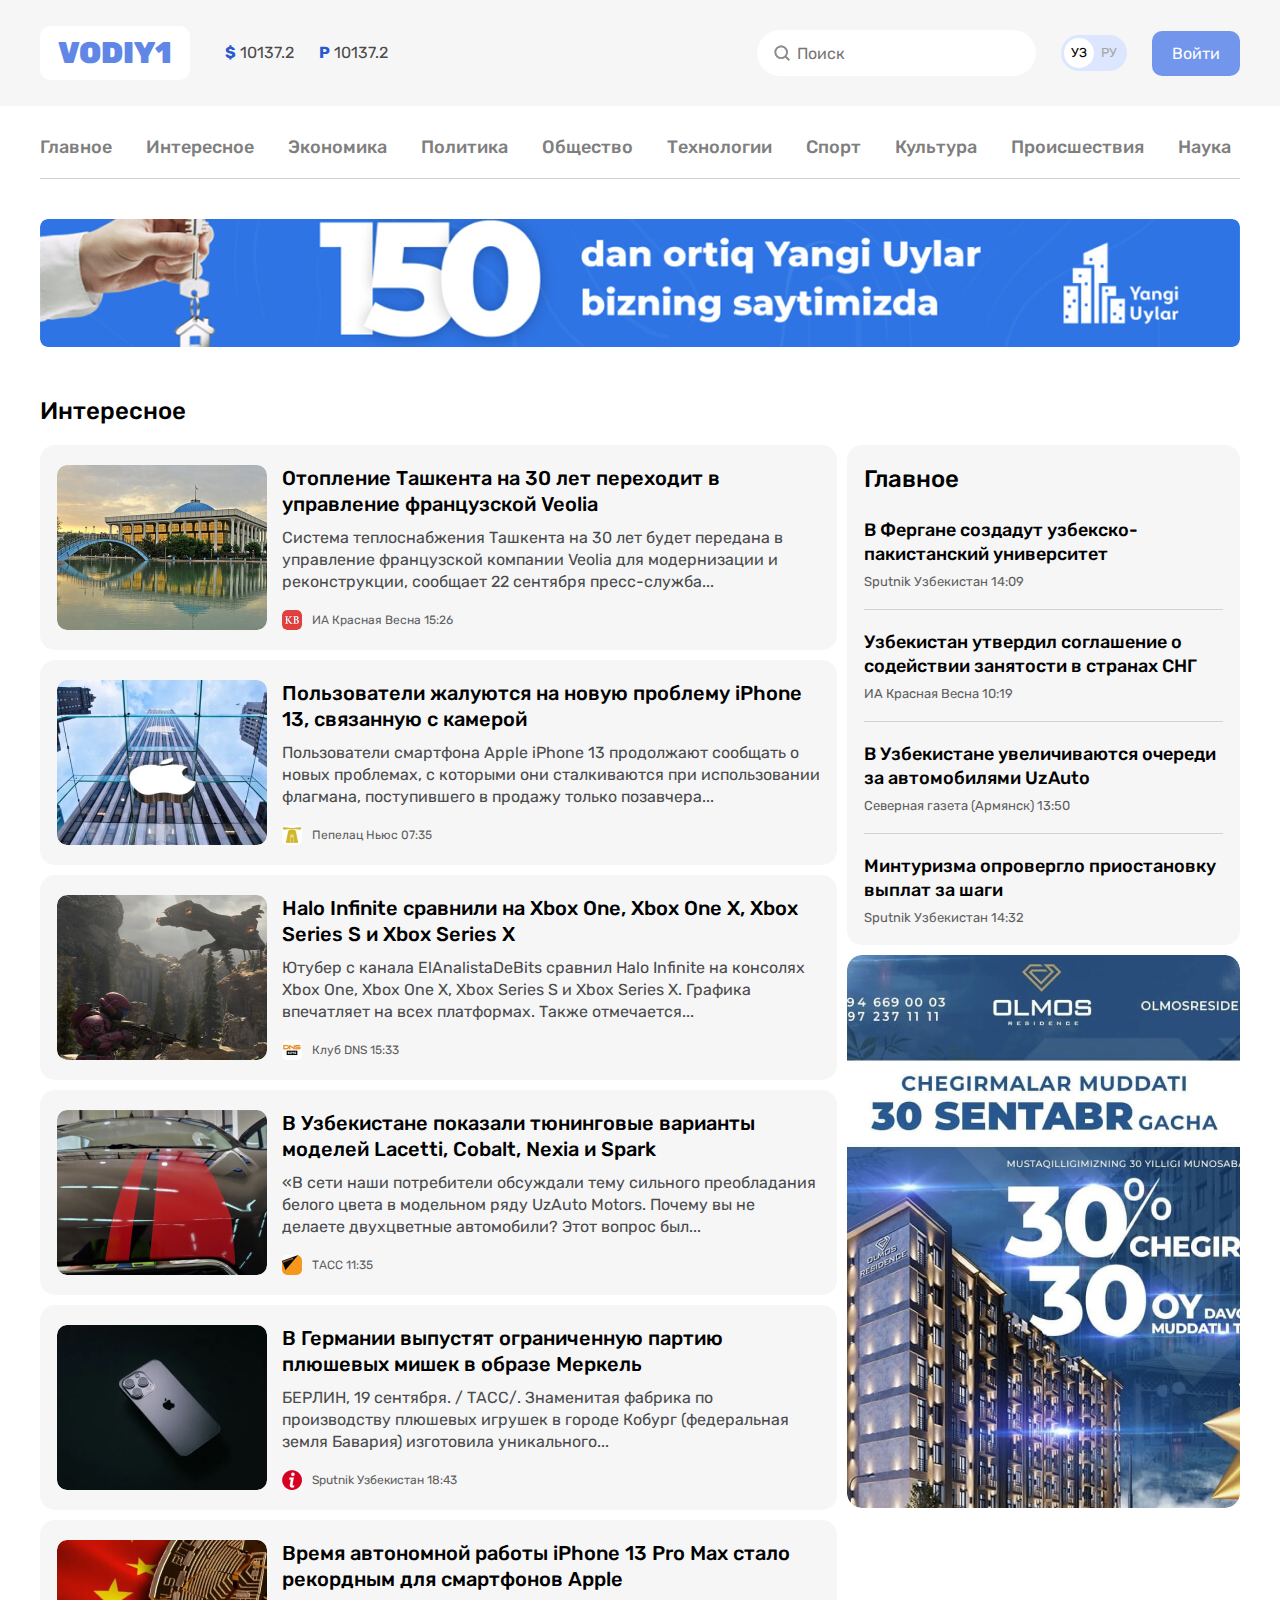
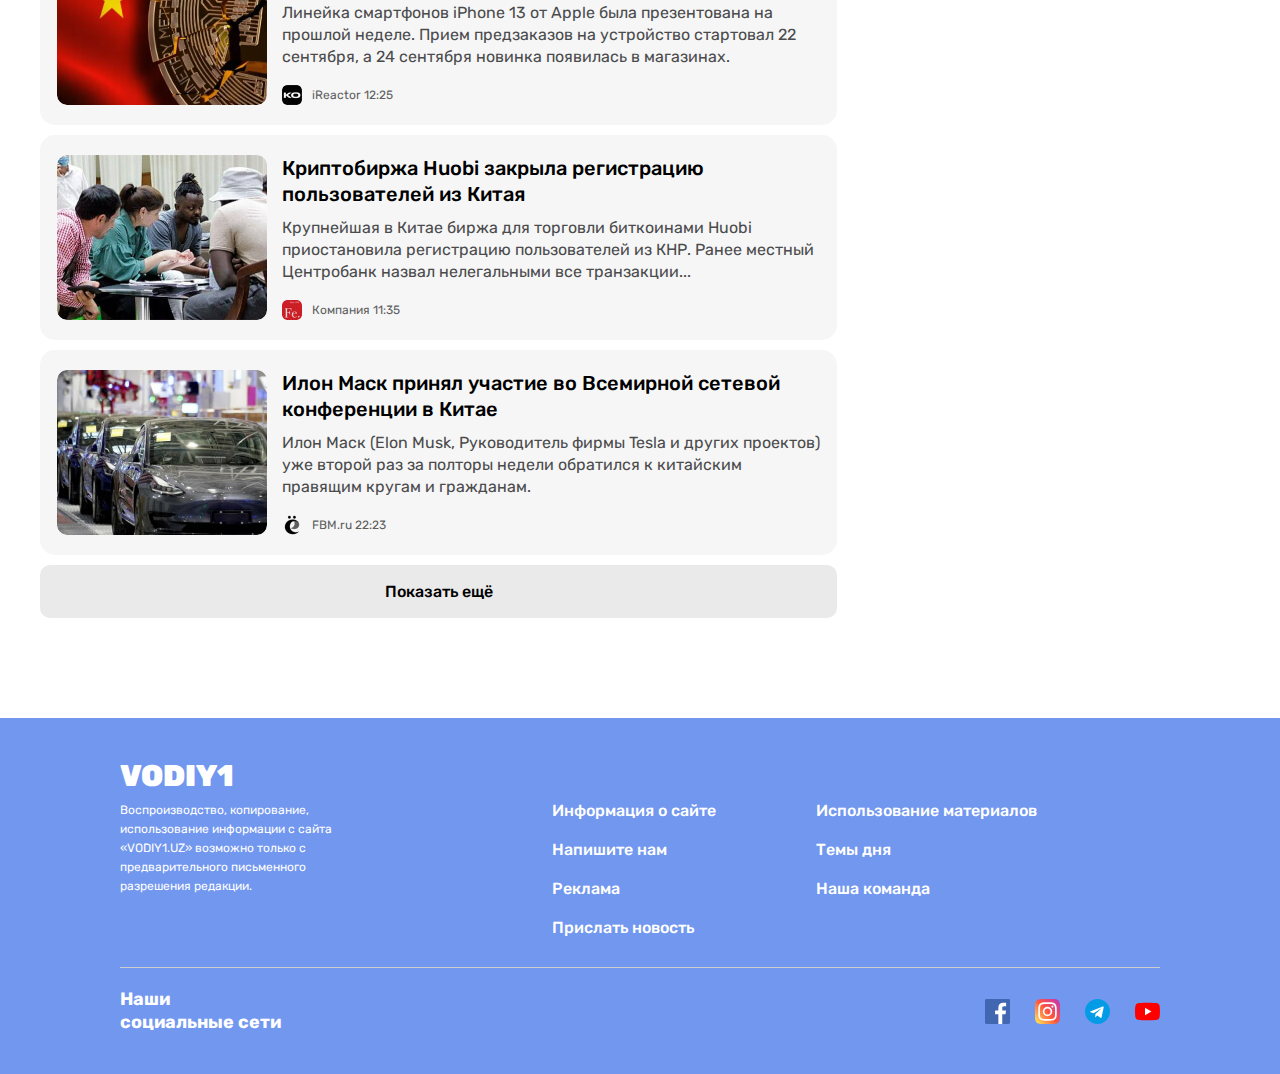
==== commit c708bb78: "vodiy" ====
--- a/block.html
+++ b/block.html
@@ -4,7 +4,7 @@
   <meta charset="UTF-8">
   <meta http-equiv="X-UA-Compatible" content="IE=edge">
   <meta name="viewport" content="width=device-width, initial-scale=1.0">
-  <title>2-bo'lim (Namanganlikar 24)</title>
+  <title>2-bo'lim (Vodiy 1)</title>
 
   <link rel="preconnect" href="https://fonts.googleapis.com">
   <link rel="preconnect" href="https://fonts.gstatic.com" crossorigin>
@@ -18,12 +18,12 @@
     <div class="sayt-header-top">
       <div class=" sayt-header-top-container container">
         <a class="header-logo-img" href="index.html">
-          <h2 class="logo-text">N24</h2>
+          <h2 class="logo-text">V24</h2>
           <!-- <picture>
             <source srcset="https://picsum.photos/200/200" media="(min-width: 600px)">
             <img class="logo-img" src="images/logo.svg" alt="logo" width="264" height="28">
           </picture> -->
-          <img class="logo-img" src="images/logo.svg" alt="logo" width="264" height="28">
+          <span class="logo-img">vodiy1</span>
         </a>
 
         <ul class="currens-rates">
@@ -257,10 +257,10 @@
   <footer class="site-footer">
     <div class="container-footer">
       <a class="footer-logo-link" href="#">
-        <img class="sayt-footer-logo" src="images/footer-logo.svg" alt="footer-logo" width="264" height="28">
+        <span class="sayt-footer-logo">vodiy1</span>
       </a>
       <div class="sayt-footer-top">
-        <p class="sayt-footer-text">Воспроизводство, копирование, использование информации с сайта «NAMANGANLIKLAR24.UZ» возможно только с предварительного письменного разрешения редакции.
+        <p class="sayt-footer-text">Воспроизводство, копирование, использование информации с сайта «VODIY1.UZ» возможно только с предварительного письменного разрешения редакции.
         </p>
         <ul class="sayt-footer-nav">
           <li class="sayt-footer-nav-child">
